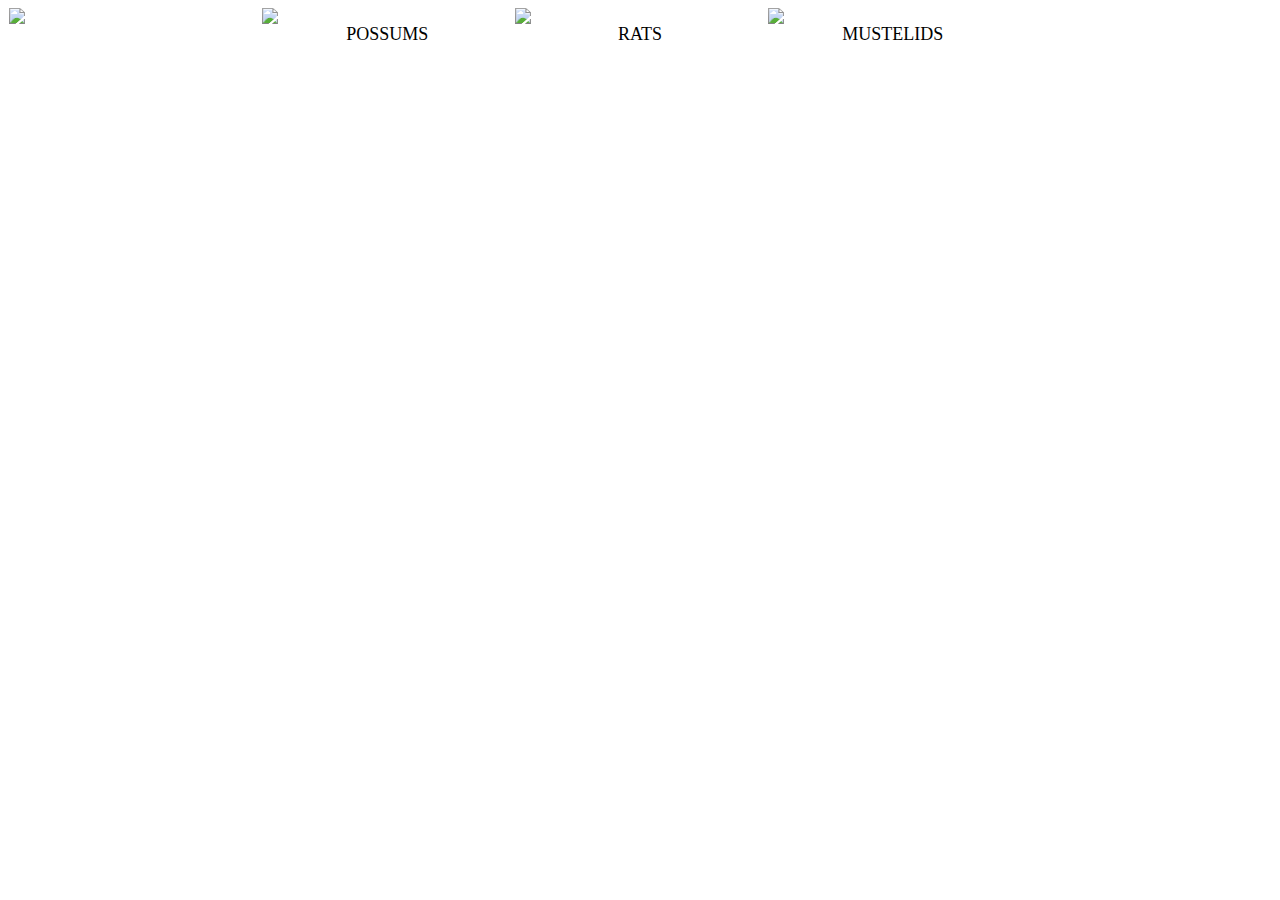
==== index.html @ 42525335 "Create index.html" ====
<!DOCTYPE html>
<html lang="en">
  <head>
    <meta charset="utf-8" />
    <meta name="viewport" content="width=device-width, initial-scale=1" />
    <link rel="icon" href="https://cdn.glitch.global/a81f8e8f-48f6-40f6-abdc-9ed926563f70/pfd-icon-01.png?v=1658980614756" />
    <title>Trap.NZ Counter</title>
    <link href="css/styles.css" rel="stylesheet" />
  </head>
  <body>
    <div class="row" id="container">
      <div class="column">
        <img class="icon" src="https://cdn.glitch.global/a81f8e8f-48f6-40f6-abdc-9ed926563f70/device-green.png?v=1658980244803" />
        <div class="number" id="traps"></div>
        <div class="text">Devices</div>
      </div>
    </div>
    <div class="column">
      <img class="icon" src="https://cdn.glitch.global/a81f8e8f-48f6-40f6-abdc-9ed926563f70/possum-green.png?v=1658980239889" />
      <div class="number" id="possum"></div>
      <div class="text">Possums</div>
    </div>
    <div class="column">
      <img class="icon" src="https://cdn.glitch.global/a81f8e8f-48f6-40f6-abdc-9ed926563f70/rat-green.png?v=1658980236547" />
      <div class="number" id="rat"></div>
      <div class="text">Rats</div>
    </div>
    <div class="column">
      <img class="icon" src="https://cdn.glitch.global/a81f8e8f-48f6-40f6-abdc-9ed926563f70/mustelid-green.png?v=1658980241750" />
      <div class="number" id="mustelid"></div>
      <div class="text">Mustelids</div>
    </div>
    <script src="js/app.js" type="text/javascript"></script>
  </body>
</html>
---- css/styles.css ----
img.icon {
  width: 250px;
  margin: auto;
  display: block;
}

div.row {
  width: 100%;
  font-family: Montserrat, sans-serif;
  color: #fff;
}

div.column {
  text-align: center;
  position: relative;
  display: inline;
  display: inline-block;
  float: left;
  width: 20%;
}

div.number {
  font-size: 40px;
  font-weight: 700;
  line-height: 70px;
}

div.text {
  font-size: 18px;
  text-transform: uppercase;
}
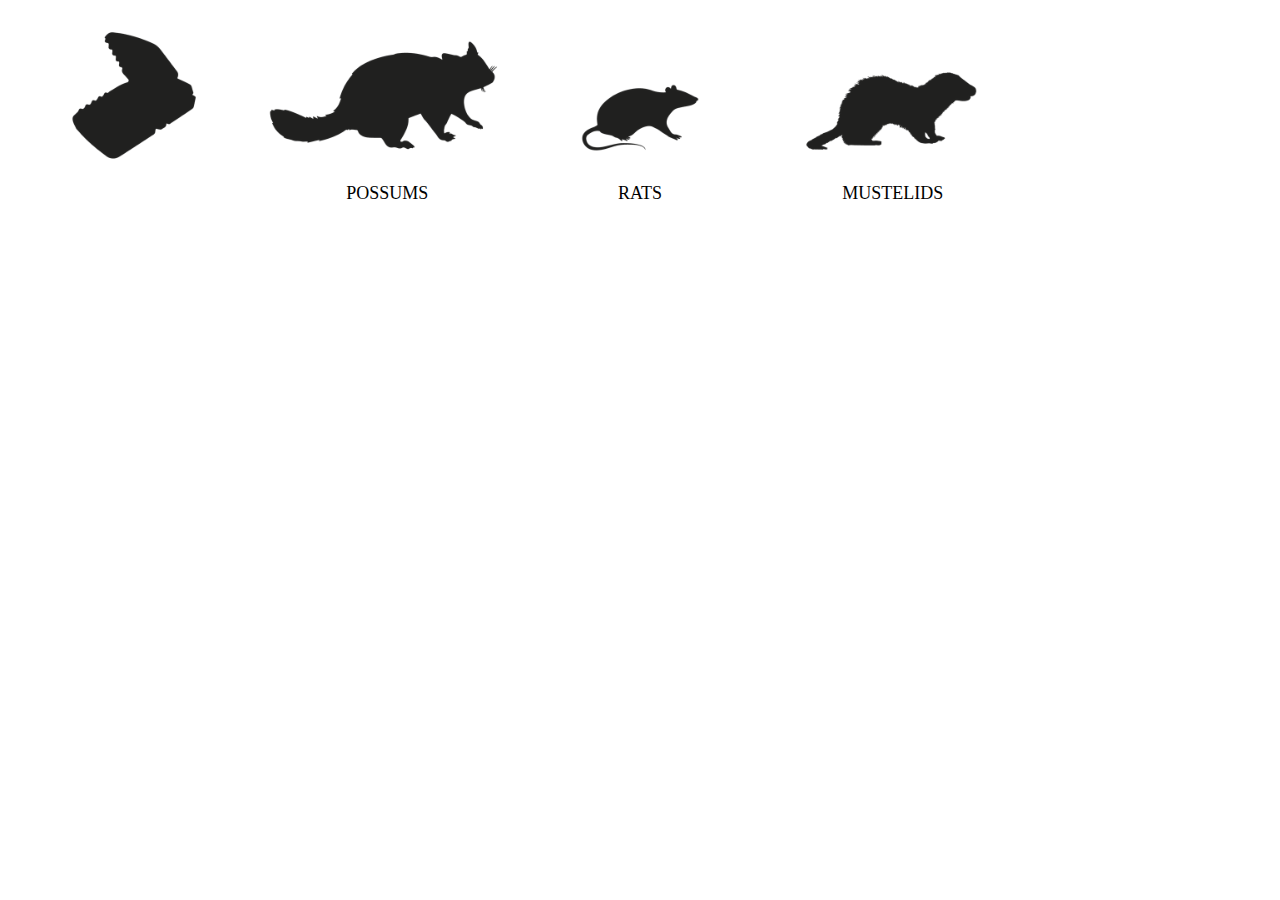
==== commit 8f87bb3b: "Update index.html" ====
--- a/index.html
+++ b/index.html
@@ -3,30 +3,30 @@
   <head>
     <meta charset="utf-8" />
     <meta name="viewport" content="width=device-width, initial-scale=1" />
-    <link rel="icon" href="https://cdn.glitch.global/a81f8e8f-48f6-40f6-abdc-9ed926563f70/pfd-icon-01.png?v=1658980614756" />
+    <link rel="icon" href="img/pfd.ico" />
     <title>Trap.NZ Counter</title>
     <link href="css/styles.css" rel="stylesheet" />
   </head>
   <body>
     <div class="row" id="container">
       <div class="column">
-        <img class="icon" src="https://cdn.glitch.global/a81f8e8f-48f6-40f6-abdc-9ed926563f70/device-green.png?v=1658980244803" />
+        <img class="icon" src="img/device-dark.png" />
         <div class="number" id="traps"></div>
         <div class="text">Devices</div>
       </div>
     </div>
     <div class="column">
-      <img class="icon" src="https://cdn.glitch.global/a81f8e8f-48f6-40f6-abdc-9ed926563f70/possum-green.png?v=1658980239889" />
+      <img class="icon" src="img/possum-dark.png" />
       <div class="number" id="possum"></div>
       <div class="text">Possums</div>
     </div>
     <div class="column">
-      <img class="icon" src="https://cdn.glitch.global/a81f8e8f-48f6-40f6-abdc-9ed926563f70/rat-green.png?v=1658980236547" />
+      <img class="icon" src="img/rat-dark.png" />
       <div class="number" id="rat"></div>
       <div class="text">Rats</div>
     </div>
     <div class="column">
-      <img class="icon" src="https://cdn.glitch.global/a81f8e8f-48f6-40f6-abdc-9ed926563f70/mustelid-green.png?v=1658980241750" />
+      <img class="icon" src="img/mustelid-dark.png" />
       <div class="number" id="mustelid"></div>
       <div class="text">Mustelids</div>
     </div>
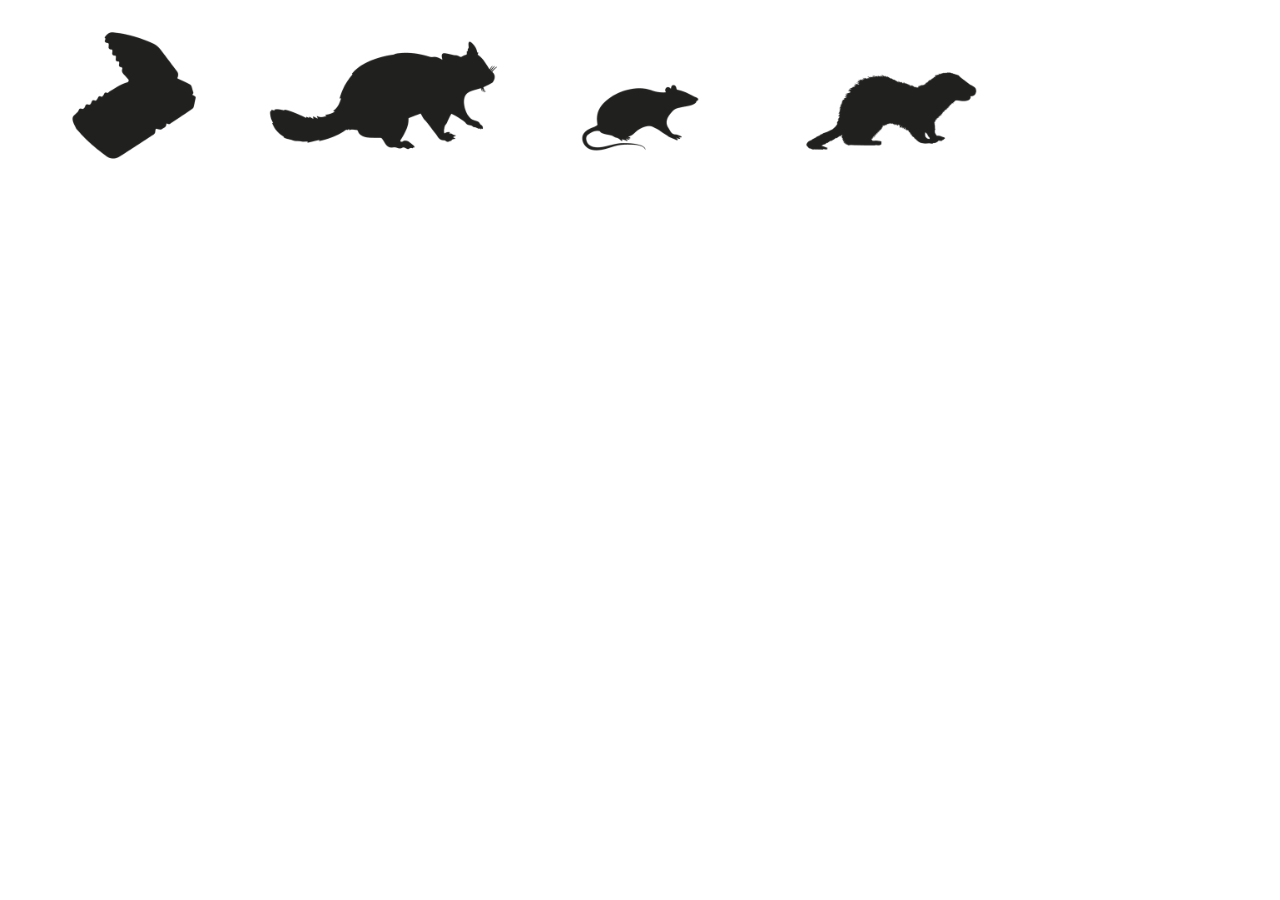
==== commit e4ff056b: "Update index.html" ====
--- a/index.html
+++ b/index.html
@@ -14,21 +14,21 @@
         <div class="number" id="traps"></div>
         <div class="text">Devices</div>
       </div>
-    </div>
-    <div class="column">
-      <img class="icon" src="img/possum-dark.png" />
-      <div class="number" id="possum"></div>
-      <div class="text">Possums</div>
-    </div>
-    <div class="column">
-      <img class="icon" src="img/rat-dark.png" />
-      <div class="number" id="rat"></div>
-      <div class="text">Rats</div>
-    </div>
-    <div class="column">
-      <img class="icon" src="img/mustelid-dark.png" />
-      <div class="number" id="mustelid"></div>
-      <div class="text">Mustelids</div>
+      <div class="column">
+        <img class="icon" src="img/possum-dark.png" />
+        <div class="number" id="possum"></div>
+       <div class="text">Possums</div>
+      </div>
+      <div class="column">
+        <img class="icon" src="img/rat-dark.png" />
+        <div class="number" id="rat"></div>
+        <div class="text">Rats</div>
+      </div>
+      <div class="column">
+        <img class="icon" src="img/mustelid-dark.png" />
+        <div class="number" id="mustelid"></div>
+        <div class="text">Mustelids</div>
+      </div>
     </div>
     <script src="js/app.js" type="text/javascript"></script>
   </body>
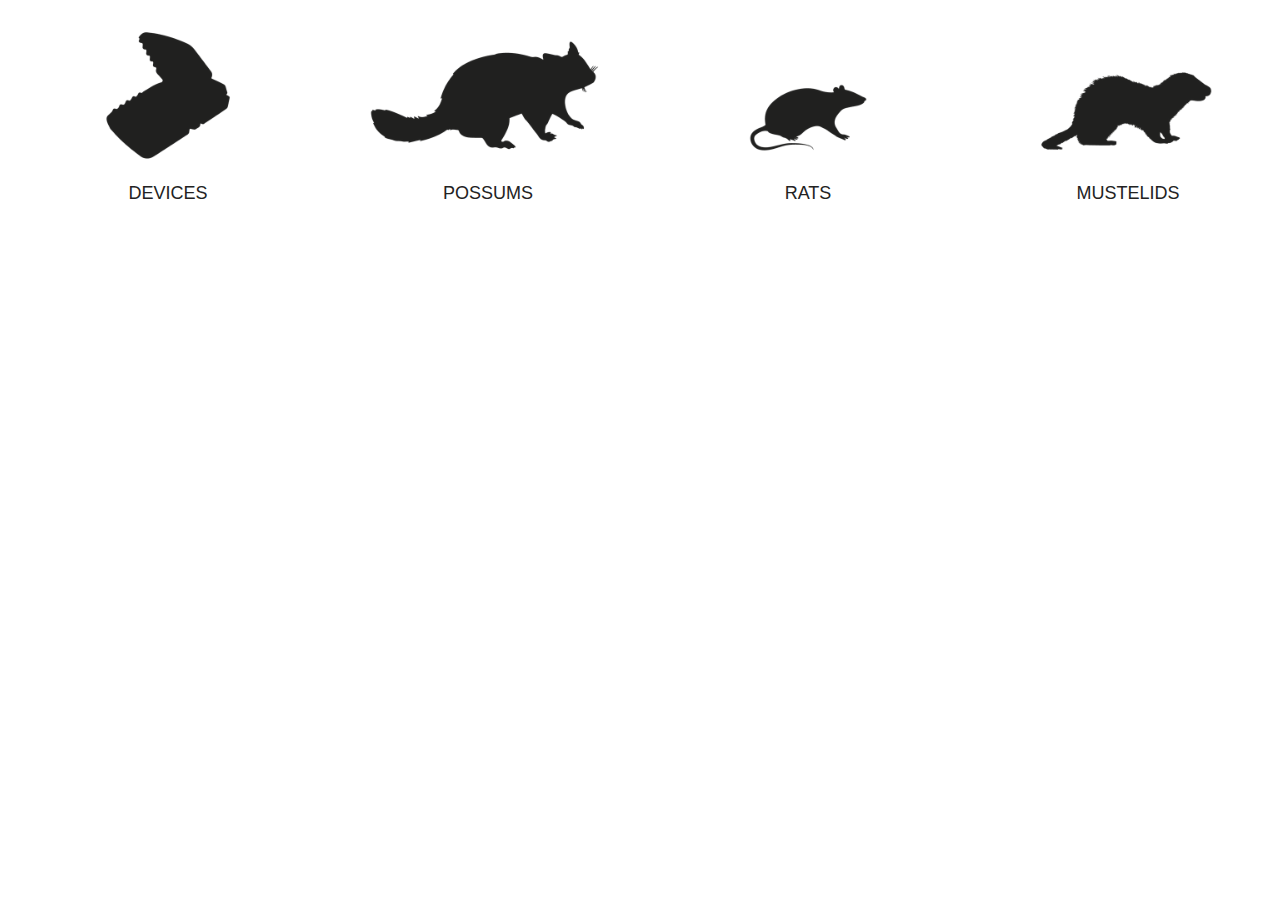
==== commit c77e9a66: "Update index.html" ====
--- a/index.html
+++ b/index.html
@@ -7,6 +7,7 @@
     <title>Trap.NZ Counter</title>
     <link href="css/styles.css" rel="stylesheet" />
   </head>
+  
   <body>
     <div class="row" id="container">
       <div class="column">
--- a/css/styles.css
+++ b/css/styles.css
@@ -1,3 +1,9 @@
+body {
+  width: 100%;
+  font-family: Montserrat, sans-serif;
+  color: #222;
+}
+
 img.icon {
   width: 250px;
   margin: auto;
@@ -6,8 +12,6 @@
 
 div.row {
   width: 100%;
-  font-family: Montserrat, sans-serif;
-  color: #fff;
 }
 
 div.column {
@@ -16,7 +20,7 @@
   display: inline;
   display: inline-block;
   float: left;
-  width: 20%;
+  width: 25%;
 }
 
 div.number {
@@ -29,3 +33,24 @@
   font-size: 18px;
   text-transform: uppercase;
 }
+
+@media only screen and (max-width: 1024px) {
+  /* For mobile phones: */
+  div.column {
+    width: 25%;
+  }
+}
+
+@media only screen and (max-width: 900px) {
+  /* For mobile phones: */
+  div.column {
+    width: 50%;
+  }
+}
+
+@media only screen and (max-width: 500px) {
+  /* For mobile phones: */
+  div.column {
+    width: 100%;
+  }
+}
